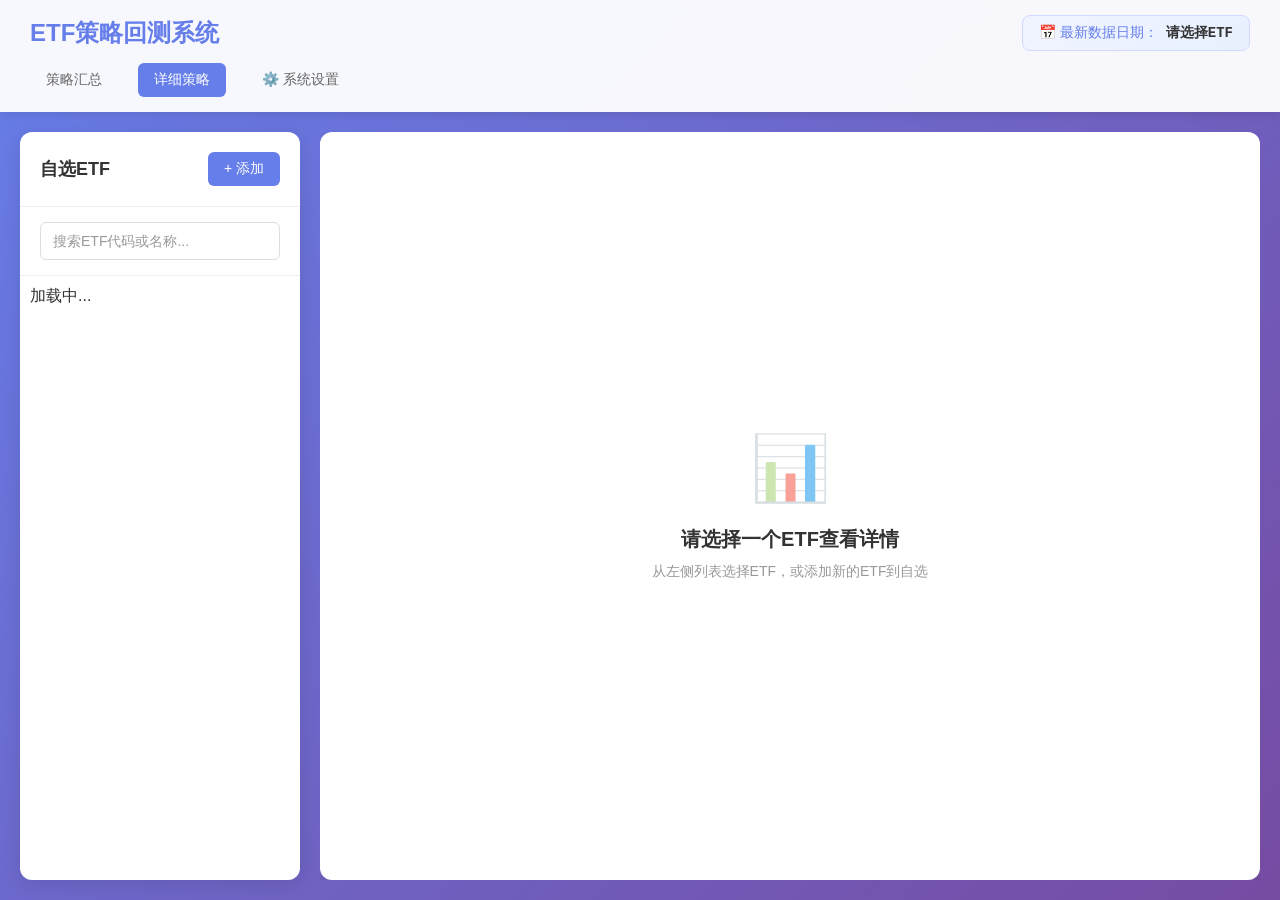
==== templates/macd_watchlist.html @ 5e675372 "first commit" ====
<!DOCTYPE html>
<html lang="zh-CN">
<head>
    <meta charset="UTF-8">
    <meta name="viewport" content="width=device-width, initial-scale=1.0">
    <title>ETF策略回测 - 自选管理</title>
    <link rel="stylesheet" href="/static/css/macd_watchlist.css?v=53">
    <script src="/static/js/echarts.min.js"></script>
</head>
<body>
    <div class="app-container">
        <header class="app-header">
            <div class="header-top">
                <h1 class="app-title">ETF策略回测系统</h1>
                <div class="data-date-info">
                    <span class="date-label">📅 最新数据日期：</span>
                    <span id="latestDataDate" class="date-value">请选择ETF</span>
                </div>
            </div>
            <nav class="nav-links">
                <a href="/">策略汇总</a>
                <span class="current-page">详细策略</span>
                <a href="/settings">⚙️ 系统设置</a>
            </nav>
        </header>

        <div class="main-container">
            <!-- 左侧标签栏 -->
            <aside class="watchlist-sidebar">
                <div class="sidebar-header">
                    <h3>自选ETF</h3>
                    <button id="addEtfBtn" class="add-btn" title="添加ETF到自选">+ 添加</button>
                </div>

                <!-- 搜索框 -->
                <div class="sidebar-search">
                    <input type="text" id="searchInput" class="search-input" placeholder="搜索ETF代码或名称...">
                    <button id="clearSearchBtn" class="clear-search-btn" style="display: none;">×</button>
                </div>

                <div id="watchlistContainer" class="etf-list">
                    <!-- 动态生成 -->
                    <div class="loading">加载中...</div>
                </div>
            </aside>

            <!-- 右侧内容区 -->
            <main class="content-area">
                <!-- 策略选择器 -->
                <section class="strategy-selector" id="strategySelector" style="display: none;">
                    <div class="strategy-selector-left">
                        <label>当前策略：</label>
                        <select id="strategySelect">
                            <option value="macd_aggressive">MACD激进策略</option>
                            <option value="macd_kdj_discrete">MACD+KDJ离散仓位系统2.0</option>
                            <option value="rsi_macd_kdj_triple">RSI+MACD+KDJ三指标共振策略</option>
                            <option value="pure_rsi">纯RSI 0-10仓策略</option>
                            <option value="rsi_triple_lines">RSI三线金叉死叉策略</option>
                        </select>
                        <button id="updateStrategyBtn" class="btn-update">更新策略</button>
                        <span id="strategyStatus" class="strategy-status"></span>
                    </div>
                    <!-- MACD激进策略时显示参数优化按钮 -->
                    <div class="strategy-selector-right" id="macdParamsSection" style="display: none;">
                        <div class="current-params-display">
                            <span class="params-label">当前参数:</span>
                            <span class="params-value" id="currentParamsDisplay">Fast:8 Slow:17 Signal:5</span>
                        </div>
                        <button id="optimizeParamsBtn" class="btn-optimize-new" title="优化MACD参数以最大化近一年收益率">
                            <span class="btn-icon">⚡</span>
                            <span class="btn-text">优化参数</span>
                        </button>
                        <button id="resetParamsBtn" class="btn-reset-params" title="恢复默认MACD参数" style="display: none;">
                            <span class="btn-icon">↺</span>
                            <span class="btn-text">恢复默认</span>
                        </button>
                    </div>
                </section>

                <!-- 参数优化结果面板 -->
                <section class="optimization-result-panel" id="optimizationResultPanel" style="display: none;">
                    <h4>📊 参数优化完成</h4>
                    <div class="opt-params-grid">
                        <div class="opt-param-item">
                            <label>MACD Fast</label>
                            <span id="optMacdFast" class="opt-value">--</span>
                        </div>
                        <div class="opt-param-item">
                            <label>MACD Slow</label>
                            <span id="optMacdSlow" class="opt-value">--</span>
                        </div>
                        <div class="opt-param-item">
                            <label>MACD Signal</label>
                            <span id="optMacdSignal" class="opt-value">--</span>
                        </div>
                    </div>
                    <div class="opt-params-grid" id="optKdjParamsGrid" style="display: none;">
                        <div class="opt-param-item">
                            <label>KDJ N</label>
                            <span id="optKdjN" class="opt-value">--</span>
                        </div>
                        <div class="opt-param-item">
                            <label>KDJ M1</label>
                            <span id="optKdjM1" class="opt-value">--</span>
                        </div>
                        <div class="opt-param-item">
                            <label>KDJ M2</label>
                            <span id="optKdjM2" class="opt-value">--</span>
                        </div>
                    </div>
                    <div class="opt-metrics">
                        <div class="opt-metric">
                            <label>近一年收益率</label>
                            <span id="optReturn" class="opt-highlight">--%</span>
                        </div>
                        <div class="opt-metric">
                            <label>夏普比率</label>
                            <span id="optSharpe">--</span>
                        </div>
                        <div class="opt-metric">
                            <label>最大回撤</label>
                            <span id="optDrawdown">--%</span>
                        </div>
                    </div>
                    <div class="opt-info">
                        <span id="optPeriod" class="opt-period-text">--</span>
                        <span id="optTrades" class="opt-trades-text">--</span>
                    </div>
                    <div class="opt-actions">
                        <button id="closeOptPanelBtn" class="btn-close">关闭</button>
                    </div>
                </section>

                <!-- 实时数据卡片 -->
                <section class="realtime-card" id="realtimeCard" style="display: none;">
                    <div class="card-item">
                        <label class="card-label">近一年收益率</label>
                        <div class="value-group">
                            <span id="profitValue" class="card-value">¥0.00</span>
                            <span id="profitPct" class="card-pct">(0.00%)</span>
                        </div>
                    </div>
                    <div class="card-item">
                        <label class="card-label">当前仓位</label>
                        <span id="positionsUsed" class="card-value positions-large">0/10</span>
                    </div>
                    <div class="card-item">
                        <label class="card-label">下个交易日操作</label>
                        <span id="nextAction" class="card-action">--</span>
                    </div>
                    <!-- 收益计算依据 -->
                    <div class="card-item-full" id="profitInfo" style="grid-column: 1 / -1; padding-top: 12px; border-top: 1px solid #eee; margin-top: 8px;">
                        <label class="card-label" style="font-size: 12px; color: #999;">收益计算</label>
                        <span id="profitBasis" class="card-basis" style="font-size: 12px; color: #666;">使用全部数据，初始资金¥2000</span>
                    </div>
                </section>

                <!-- 空状态提示 -->
                <div id="emptyState" class="empty-state">
                    <div class="empty-icon">📊</div>
                    <h3>请选择一个ETF查看详情</h3>
                    <p>从左侧列表选择ETF，或添加新的ETF到自选</p>
                </div>

                <!-- 回测图表 -->
                <section class="chart-section" id="chartSection" style="display: none;">
                    <div class="section-header">
                        <h3>策略回测图表</h3>
                        <div class="legend">
                            <span class="legend-item"><span class="legend-color price-line-new"></span> 股票价格</span>
                            <span class="legend-item"><span class="legend-color strategy-line-new"></span> 策略收益率</span>
                            <span class="legend-item"><span class="legend-color buy-point"></span> 买入</span>
                            <span class="legend-item"><span class="legend-color sell-point"></span> 卖出</span>
                        </div>
                    </div>
                    <div id="backtestChart" class="chart-container"></div>
                </section>

                <!-- K线图表 -->
                <section class="chart-section" id="klineChartSection" style="display: none;">
                    <div class="section-header">
                        <h3>K线分析图表</h3>
                        <div class="kline-controls">
                            <label for="klinePeriod">周期:</label>
                            <select id="klinePeriod">
                                <option value="daily">日K</option>
                                <option value="weekly">周K</option>
                                <option value="monthly">月K</option>
                            </select>
                        </div>
                    </div>
                    <div id="klineChart" class="kline-chart-container"></div>
                </section>

                <!-- 仓位历史图表 -->
                <section class="chart-section" id="positionHistorySection" style="display: none;">
                    <div class="section-header">
                        <h3>仓位变化历史</h3>
                    </div>
                    <div id="positionHistoryChart" class="chart-container"></div>
                </section>

                <!-- 指标面板 -->
                <section class="details-section" id="detailsSection" style="display: none;">
                    <!-- MACD指标面板 -->
                    <div class="macd-panel" id="macdPanel" style="display: none;">
                        <h4>MACD指标</h4>
                        <div class="macd-item">
                            <span class="macd-label">DIF</span>
                            <span class="macd-value" id="macdDif">0.0000</span>
                        </div>
                        <div class="macd-item">
                            <span class="macd-label">DEA</span>
                            <span class="macd-value" id="macdDea">0.0000</span>
                        </div>
                        <div class="macd-item">
                            <span class="macd-label">HIST</span>
                            <span class="macd-value" id="macdHist">0.0000</span>
                        </div>
                        <div class="macd-item">
                            <span class="macd-label">信号强度</span>
                            <span class="macd-strength" id="signalStrength">0</span>
                        </div>
                        <div class="macd-item">
                            <span class="macd-label">信号类型</span>
                            <span class="macd-type" id="signalType">HOLD</span>
                        </div>
                    </div>

                    <!-- RSI+MACD+KDJ三指标面板 -->
                    <div class="triple-indicator-panel" id="tripleIndicatorPanel" style="display: none;">
                        <h4>三指标共振状态（重构版）</h4>
                        <div class="indicator-row">
                            <div class="indicator-item">
                                <span class="indicator-label">趋势铁律</span>
                                <span class="indicator-value" id="trendType">--</span>
                                <span class="indicator-status" id="trendStatus">--</span>
                            </div>
                        </div>
                        <div class="indicator-row">
                            <div class="indicator-item">
                                <span class="indicator-label">MA20/MA60</span>
                                <span class="indicator-value" id="maValue">--</span>
                            </div>
                        </div>
                        <div class="indicator-row">
                            <div class="indicator-item">
                                <span class="indicator-label">MACD零轴</span>
                                <span class="indicator-value" id="macdZeroStatus">--</span>
                                <span class="indicator-status" id="macdZeroTrend">--</span>
                            </div>
                        </div>
                        <div class="indicator-row">
                            <div class="indicator-item">
                                <span class="indicator-label">RSI(14)</span>
                                <span class="indicator-value" id="rsiValue">--</span>
                                <span class="indicator-status" id="rsiStatus">--</span>
                            </div>
                        </div>
                        <div class="indicator-row">
                            <div class="indicator-item">
                                <span class="indicator-label">KDJ(14,3,3)</span>
                                <span class="indicator-value" id="kdjValue">K:-- D:-- J:--</span>
                                <span class="indicator-status" id="kdjStatus">--</span>
                            </div>
                        </div>
                        <div class="indicator-row" style="margin-top: 12px; padding-top: 12px; border-top: 1px solid #e0e0e0;">
                            <div class="indicator-item-full">
                                <span class="position-label">当前仓位</span>
                                <span class="position-value" id="currentPosition">0/8成</span>
                            </div>
                        </div>
                        <div class="indicator-row">
                            <div class="indicator-item-full">
                                <span class="signal-reason-label">信号说明</span>
                                <span class="signal-reason-value" id="signalReason">--</span>
                            </div>
                        </div>
                    </div>

                    <!-- RSI指标面板（纯RSI策略专用） -->
                    <div class="rsi-indicators-panel" id="rsiIndicatorsPanel" style="display: none;">
                        <h4>RSI(9)指标</h4>
                        <div class="indicators-grid">
                            <div class="indicator-item">
                                <label>RSI数值</label>
                                <span id="rsiPureValue" class="indicator-value">--</span>
                            </div>
                            <div class="indicator-item">
                                <label>RSI区间</label>
                                <span id="rsiPureZone" class="indicator-value indicator-zone">--</span>
                            </div>
                            <div class="indicator-item">
                                <label>RSI方向</label>
                                <span id="rsiPureDirection" class="indicator-value indicator-direction">--</span>
                            </div>
                            <div class="indicator-item">
                                <label>连续向上天数</label>
                                <span id="rsiPureConsecutiveUp" class="indicator-value">--</span>
                            </div>
                            <div class="indicator-item">
                                <label>RSI状态</label>
                                <span id="rsiPureStatus" class="indicator-value indicator-status">--</span>
                            </div>
                            <div class="indicator-item-full">
                                <label>仓位说明</label>
                                <span id="rsiPurePositionReason" class="reason-value">--</span>
                            </div>
                        </div>
                    </div>

                    <!-- 权重配置面板 -->
                    <div class="weights-panel" id="weightsPanel" style="display: none;">
                        <h4>权重配置</h4>
                        <div class="weight-item">
                            <span class="weight-label">MACD</span>
                            <div class="progress-bar">
                                <div class="progress-fill" id="macdWeightBar"></div>
                            </div>
                            <span class="weight-value" id="macdWeightValue">0%</span>
                        </div>
                        <div class="weight-item">
                            <span class="weight-label">KDJ</span>
                            <div class="progress-bar">
                                <div class="progress-fill" id="kdjWeightBar"></div>
                            </div>
                            <span class="weight-value" id="kdjWeightValue">0%</span>
                        </div>
                        <div class="weight-item">
                            <span class="weight-label">BOLL</span>
                            <div class="progress-bar">
                                <div class="progress-fill" id="bollWeightBar"></div>
                            </div>
                            <span class="weight-value" id="bollWeightValue">0%</span>
                        </div>
                    </div>

                    <!-- 回测指标 -->
                    <div class="metrics-panel">
                        <h4>回测指标</h4>
                        <div class="metric-grid">
                            <div class="metric-item">
                                <label>总收益率</label>
                                <span id="totalReturn" class="metric-value">--</span>
                            </div>
                            <div class="metric-item">
                                <label>基准收益率</label>
                                <span id="benchmarkReturn" class="metric-value">--</span>
                            </div>
                            <div class="metric-item">
                                <label>交易次数</label>
                                <span id="tradeCount" class="metric-value">--</span>
                            </div>
                            <div class="metric-item">
                                <label>胜率</label>
                                <span id="winRate" class="metric-value">--</span>
                            </div>
                            <div class="metric-item">
                                <label>最大回撤</label>
                                <span id="maxDrawdown" class="metric-value">--</span>
                            </div>
                            <div class="metric-item">
                                <label>夏普比率</label>
                                <span id="sharpeRatio" class="metric-value">--</span>
                            </div>
                        </div>
                    </div>

                    <!-- 交易记录 -->
                    <div class="trades-panel">
                        <h4>最近交易</h4>
                        <div class="trades-list" id="tradesList">
                            <p class="no-trades">暂无交易记录</p>
                        </div>
                    </div>
                </section>

                <!-- 高级设置 - 固定在底部 -->
                <section class="advanced-settings bottom-settings" id="advancedSettings" style="display: none;">
                    <h4 class="settings-title">⚙️ 策略设置</h4>
                    <div class="settings-info" style="margin-bottom: 16px; padding: 12px; background: #f0f4ff; border-radius: 8px; border-left: 3px solid #667eea;">
                        <p style="margin: 0; font-size: 13px; color: #666;">
                            💡 <strong>提示</strong>：设置建仓日期后，该日期之前的数据仅用于策略学习，收益计算从建仓日期开始。
                            如不设置建仓日期，则使用全部数据计算收益。
                        </p>
                    </div>
                    <div class="settings-grid">
                        <div class="setting-item">
                            <label>初始资金</label>
                            <div class="setting-item-row">
                                <input type="number" id="initialCapital" class="setting-input" min="1000" max="1000000" step="1000" value="2000">
                            </div>
                            <span class="setting-hint">策略起始资金（单位：元）</span>
                        </div>
                        <div class="setting-item">
                            <label>总仓位数</label>
                            <div class="setting-item-row">
                                <input type="number" id="totalPositions" class="setting-input" min="1" max="50" value="10">
                            </div>
                            <span class="setting-hint">每次买入按总资金/N分配</span>
                        </div>
                        <div class="setting-item">
                            <label>建仓日期 <span style="font-weight: 400; color: #999;">(可选)</span></label>
                            <div class="setting-item-row">
                                <input type="date" id="buildPositionDate" class="setting-input" placeholder="不设置则使用全部数据">
                            </div>
                            <span class="setting-hint">此前数据用于学习，此后开始正式交易计算收益</span>
                        </div>
                        <div class="setting-action">
                            <button id="saveSettingsBtn" class="btn-save">💾 保存设置</button>
                            <span id="settingsStatus" class="settings-status"></span>
                        </div>
                    </div>
                </section>
            </main>
        </div>
    </div>

    <!-- 添加ETF弹窗 -->
    <div id="addEtfModal" class="modal">
        <div class="modal-content">
            <div class="modal-header">
                <h3>添加ETF到自选</h3>
                <button id="closeModalBtn" class="close-btn">&times;</button>
            </div>
            <div class="modal-body">
                <div class="form-group">
                    <label>ETF代码：</label>
                    <input type="text" id="etfCodeInput" class="search-input" placeholder="输入ETF代码，如510330.SH">
                </div>
                <div class="form-group">
                    <label>选择策略：</label>
                    <select id="addStrategySelect">
                        <option value="macd_aggressive">MACD激进策略</option>
                        <option value="macd_kdj_discrete">MACD+KDJ离散仓位系统2.0</option>
                        <option value="rsi_macd_kdj_triple">RSI+MACD+KDJ三指标共振策略</option>
                    </select>
                </div>
                <div class="modal-note" id="addModalNote">
                    <p>💡 提示：MACD激进策略无需额外文件，可直接使用</p>
                </div>
                <div class="strategy-note" style="margin-top: 10px; padding: 10px; background: #f0fdf4; border-left: 3px solid #10b981; display: none;" id="strategyNote_macd_kdj_discrete">
                    <strong>策略说明：</strong>
                    <ul style="margin: 5px 0 0 20px;">
                        <li>MACD判断趋势方向（BULL做多，BEAR空仓）</li>
                        <li>KDJ确定0-10成离散仓位</li>
                        <li>T日计算信号，T+1日执行</li>
                        <li>仓位严格离散化：0/1/3/4/5/6/7/8/10成</li>
                    </ul>
                </div>
                <button id="confirmAddBtn" class="btn btn-primary">确认添加</button>
                <button id="cancelAddBtn" class="btn btn-secondary">取消</button>
            </div>
        </div>
    </div>

    <script src="/static/js/macd_watchlist.js?v=59"></script>
</body>
</html>
---- static/css/macd_watchlist.css ----
/**
 * MACD激进策略自选管理页面样式
 */

/* 基础重置 */
* {
    margin: 0;
    padding: 0;
    box-sizing: border-box;
}

body {
    font-family: -apple-system, BlinkMacSystemFont, 'Segoe UI', 'Helvetica Neue', Arial, sans-serif;
    background: linear-gradient(135deg, #667eea 0%, #764ba2 100%);
    min-height: 100vh;
    color: #333;
}

/* 应用容器 */
.app-container {
    min-height: 100vh;
    display: flex;
    flex-direction: column;
}

/* 头部 */
.app-header {
    background: rgba(255, 255, 255, 0.95);
    padding: 15px 30px;
    display: flex;
    flex-direction: column;
    gap: 12px;
    box-shadow: 0 2px 10px rgba(0, 0, 0, 0.1);
    backdrop-filter: blur(10px);
}

.header-top {
    display: flex;
    justify-content: space-between;
    align-items: center;
    width: 100%;
}

.data-date-info {
    display: flex;
    align-items: center;
    gap: 8px;
    padding: 8px 16px;
    background: linear-gradient(135deg, #f0f4ff 0%, #e8f0ff 100%);
    border-radius: 8px;
    font-size: 14px;
    border: 1px solid #d0d9ff;
}

.date-label {
    color: #667eea;
    font-weight: 500;
}

.date-value {
    color: #333;
    font-weight: 600;
    font-family: 'Courier New', monospace;
}

.app-title {
    font-size: 24px;
    font-weight: 600;
    color: #667eea;
}

.nav-links {
    display: flex;
    gap: 20px;
    width: 100%;
}

.nav-links a,
.nav-links span {
    padding: 8px 16px;
    border-radius: 6px;
    text-decoration: none;
    color: #666;
    transition: all 0.3s;
    font-size: 14px;
}

.nav-links a:hover {
    background: rgba(102, 126, 234, 0.1);
    color: #667eea;
}

.nav-links .current-page {
    background: #667eea;
    color: white;
}

/* 主容器 - 左右分栏 */
.main-container {
    display: flex;
    flex: 1;
    gap: 20px;
    padding: 20px;
    max-width: 1600px;
    margin: 0 auto;
    width: 100%;
}

/* 左侧标签栏 */
.watchlist-sidebar {
    width: 280px;
    background: white;
    border-radius: 12px;
    box-shadow: 0 4px 20px rgba(0, 0, 0, 0.1);
    display: flex;
    flex-direction: column;
    overflow: hidden;
}

.sidebar-header {
    padding: 20px;
    border-bottom: 1px solid #eee;
    display: flex;
    justify-content: space-between;
    align-items: center;
}

.sidebar-header h3 {
    font-size: 18px;
    font-weight: 600;
    color: #333;
}

.add-btn {
    background: #667eea;
    color: white;
    border: none;
    padding: 8px 16px;
    border-radius: 6px;
    cursor: pointer;
    font-size: 14px;
    transition: all 0.3s;
}

.add-btn:hover {
    background: #5568d3;
    transform: translateY(-1px);
}

/* 侧边栏搜索框 */
.sidebar-search {
    padding: 15px 20px;
    border-bottom: 1px solid #eee;
    position: relative;
}

.sidebar-search .search-input {
    width: 100%;
    padding: 10px 35px 10px 12px;
    border: 1px solid #ddd;
    border-radius: 6px;
    font-size: 14px;
    transition: all 0.3s;
    outline: none;
}

.sidebar-search .search-input:focus {
    border-color: #667eea;
    box-shadow: 0 0 0 3px rgba(102, 126, 234, 0.1);
}

.sidebar-search .search-input::placeholder {
    color: #999;
}

.clear-search-btn {
    position: absolute;
    right: 30px;
    top: 50%;
    transform: translateY(-50%);
    background: #999;
    color: white;
    border: none;
    border-radius: 50%;
    width: 20px;
    height: 20px;
    font-size: 16px;
    line-height: 1;
    cursor: pointer;
    display: flex;
    align-items: center;
    justify-content: center;
    transition: all 0.2s;
}

.clear-search-btn:hover {
    background: #666;
}

.etf-list {
    flex: 1;
    overflow-y: auto;
    padding: 10px;
}

.etf-item {
    padding: 12px 16px;
    margin-bottom: 8px;
    border-radius: 8px;
    cursor: pointer;
    transition: all 0.3s;
    display: flex;
    justify-content: space-between;
    align-items: center;
    border: 2px solid transparent;
}

.etf-item:hover {
    background: #f8f9ff;
    border-color: #667eea;
}

.etf-item.active {
    background: linear-gradient(135deg, #667eea 0%, #764ba2 100%);
    color: white;
}

.etf-info {
    display: flex;
    flex-direction: column;
    gap: 4px;
}

.etf-code {
    font-weight: 600;
    font-size: 14px;
}

.etf-name {
    font-size: 12px;
    opacity: 0.8;
}

.delete-btn {
    width: 24px;
    height: 24px;
    border-radius: 50%;
    border: none;
    background: rgba(255, 255, 255, 0.2);
    color: inherit;
    cursor: pointer;
    font-size: 18px;
    line-height: 1;
    opacity: 0;
    transition: all 0.3s;
}

.etf-item:hover .delete-btn {
    opacity: 1;
}

.delete-btn:hover {
    background: #ff6b6b;
    color: white;
}

.empty-list {
    text-align: center;
    padding: 40px 20px;
    color: #999;
    font-size: 14px;
    line-height: 1.6;
}

/* 右侧内容区 */
.content-area {
    flex: 1;
    display: flex;
    flex-direction: column;
    gap: 20px;
    overflow: hidden;
}

/* 策略选择器 */
.strategy-selector {
    display: flex;
    align-items: center;
    justify-content: space-between;
    gap: 20px;
    background: white;
    border-radius: 12px;
    padding: 20px 24px;
    box-shadow: 0 4px 20px rgba(0, 0, 0, 0.1);
    margin-bottom: 20px;
    flex-wrap: wrap;
}

.strategy-selector-left {
    display: flex;
    align-items: center;
    gap: 15px;
    flex: 0 0 auto;
}

.strategy-selector-right {
    display: flex;
    align-items: center;
    gap: 12px;
    flex: 0 0 auto;
}

/* 当前参数显示 */
.current-params-display {
    display: flex;
    align-items: center;
    gap: 8px;
    padding: 8px 16px;
    background: linear-gradient(135deg, #f8f9ff 0%, #e8f0ff 100%);
    border-radius: 8px;
    border: 1px solid #d0d9ff;
    white-space: nowrap;
}

.params-label {
    font-size: 12px;
    color: #667eea;
    font-weight: 600;
}

.params-value {
    font-size: 14px;
    color: #333;
    font-weight: 700;
    font-family: 'Courier New', monospace;
}

.params-value.optimized {
    color: #f59e0b;
}

.strategy-selector label {
    font-size: 14px;
    font-weight: 600;
    color: #333;
}

.strategy-selector select {
    flex: 1;
    max-width: 300px;
    padding: 8px 12px;
    border: 2px solid #eee;
    border-radius: 6px;
    font-size: 14px;
    cursor: pointer;
    transition: border-color 0.3s;
}

.strategy-selector select:hover {
    border-color: #667eea;
}

.btn-update {
    padding: 8px 16px;
    background: #667eea;
    color: white;
    border: none;
    border-radius: 6px;
    cursor: pointer;
    font-size: 14px;
    font-weight: 500;
    transition: all 0.3s;
}

.btn-update:hover {
    background: #5568d3;
    transform: translateY(-1px);
}

.strategy-status {
    font-size: 14px;
    font-weight: 500;
}

.strategy-status.loading {
    color: #667eea;
}

.strategy-status.success {
    color: #2ecc71;
}

.strategy-status.error {
    color: #2ecc71;
}

.strategy-status.warning {
    color: #f39c12;
}

/* 高级设置 - 底部固定 */
.advanced-settings {
    background: linear-gradient(135deg, #f8f9ff 0%, #ffffff 100%);
    border: 1px solid #e8eeff;
    border-radius: 12px;
    box-shadow: 0 -2px 10px rgba(102, 126, 234, 0.1);
    margin-top: 20px;
    padding: 24px;
}

.advanced-settings.bottom-settings {
    margin-top: auto;
}

.settings-title {
    font-size: 15px;
    font-weight: 600;
    color: #667eea;
    margin: 0 0 20px 0;
    padding-bottom: 12px;
    border-bottom: 2px solid #e8eeff;
    display: flex;
    align-items: center;
    gap: 8px;
}

.settings-grid {
    display: grid;
    grid-template-columns: repeat(3, 1fr);
    gap: 20px;
    align-items: start;
}

.setting-item {
    display: flex;
    flex-direction: column;
    gap: 8px;
}

.setting-item-row {
    display: flex;
    align-items: center;
    gap: 12px;
}

.setting-item label {
    font-size: 13px;
    font-weight: 600;
    color: #555;
    white-space: nowrap;
}

.setting-input {
    flex: 1;
    min-width: 140px;
    padding: 10px 14px;
    border: 2px solid #e8eeff;
    border-radius: 8px;
    font-size: 14px;
    background: white;
    transition: all 0.3s;
}

.setting-input:focus {
    outline: none;
    border-color: #667eea;
    box-shadow: 0 0 0 3px rgba(102, 126, 234, 0.1);
}

.setting-input:hover {
    border-color: #d0d9ff;
}

.setting-hint {
    font-size: 12px;
    color: #999;
    line-height: 1.4;
}

.setting-action {
    grid-column: 1 / -1;
    display: flex;
    align-items: center;
    gap: 16px;
    padding-top: 12px;
    border-top: 1px solid #e8eeff;
    margin-top: 8px;
}

.btn-save {
    padding: 10px 24px;
    background: linear-gradient(135deg, #667eea 0%, #764ba2 100%);
    color: white;
    border: none;
    border-radius: 8px;
    cursor: pointer;
    font-size: 14px;
    font-weight: 600;
    transition: all 0.3s;
    box-shadow: 0 2px 8px rgba(102, 126, 234, 0.3);
}

.btn-save:hover {
    transform: translateY(-2px);
    box-shadow: 0 4px 12px rgba(102, 126, 234, 0.4);
}

.btn-save:active {
    transform: translateY(0);
}

.settings-status {
    font-size: 13px;
    font-weight: 500;
    padding: 6px 12px;
    border-radius: 6px;
    background: white;
}

.settings-status.loading {
    color: #667eea;
    background: #f0f4ff;
}

.settings-status.success {
    color: #2ecc71;
    background: #e8f8f0;
}

.settings-status.error {
    color: #2ecc71;
    background: #fde8e8;
}

.settings-info {
    margin-bottom: 16px;
    padding: 12px 16px;
    background: linear-gradient(135deg, #f0f4ff 0%, #e8f0ff 100%);
    border-radius: 8px;
    border-left: 3px solid #667eea;
}

.settings-info p {
    margin: 0;
    font-size: 13px;
    color: #666;
    line-height: 1.6;
}

.settings-info strong {
    color: #667eea;
}

/* 响应式 */
@media (max-width: 1400px) {
    .settings-grid {
        grid-template-columns: repeat(2, 1fr);
    }
}

@media (max-width: 1000px) {
    .settings-grid {
        grid-template-columns: 1fr;
    }

    .setting-action {
        grid-column: 1;
    }
}

/* 实时数据卡片 */
.realtime-card {
    display: grid;
    grid-template-columns: repeat(4, 1fr);
    gap: 20px;
    background: white;
    border-radius: 12px;
    padding: 24px;
    box-shadow: 0 4px 20px rgba(0, 0, 0, 0.1);
}

.card-item {
    display: flex;
    flex-direction: column;
    gap: 8px;
}

.card-label {
    font-size: 13px;
    color: #999;
    font-weight: 500;
}

.card-value {
    font-size: 28px;
    font-weight: 700;
    color: #333;
}

.card-value.positive {
    color: #2ecc71;
}

.card-value.negative {
    color: #2ecc71;
}

.value-group {
    display: flex;
    align-items: baseline;
    gap: 10px;
}

.card-pct {
    font-size: 16px;
    font-weight: 600;
    color: #999;
}

.card-pct.positive {
    color: #2ecc71;
}

.card-pct.negative {
    color: #2ecc71;
}

.card-action {
    font-size: 16px;
    font-weight: 600;
    color: #667eea;
}

.card-item-full {
    grid-column: 1 / -1;
    display: flex;
    flex-direction: column;
    gap: 4px;
    padding-top: 12px;
    border-top: 1px solid #eee;
    margin-top: 8px;
}

.card-basis {
    font-size: 12px;
    font-weight: 500;
}

/* 持仓金额编辑 */
.position-edit-group {
    display: flex;
    align-items: center;
    gap: 8px;
}

.position-input {
    flex: 1;
    max-width: 150px;
    padding: 8px 12px;
    border: 2px solid #667eea;
    border-radius: 6px;
    font-size: 24px;
    font-weight: 700;
    color: #333;
    text-align: right;
}

.position-input:focus {
    outline: none;
    border-color: #667eea;
    box-shadow: 0 0 0 3px rgba(102, 126, 234, 0.1);
}

.edit-btn-small,
.save-btn-small,
.cancel-btn-small {
    padding: 6px 10px;
    border: none;
    border-radius: 6px;
    cursor: pointer;
    font-size: 16px;
    transition: all 0.3s;
    background: transparent;
}

.edit-btn-small:hover {
    background: #f0f4ff;
}

.save-btn-small {
    background: #2ecc71;
    color: white;
}

.save-btn-small:hover {
    background: #27ae60;
}

.cancel-btn-small {
    color: #2ecc71;
}

.cancel-btn-small:hover {
    background: #fde8e8;
}

/* 仓位显示 */
.positions {
    font-size: 20px;
    font-weight: 700;
}

.positions-large {
    font-size: 32px;  /* 放大显示 */
    font-weight: 700;
}

.positions.high {
    color: #2ecc71;
}

.positions.medium {
    color: #f39c12;
}

.positions.low {
    color: #f1c40f;
}

.positions.empty {
    color: #95a5a6;
}

.etf-strategy {
    font-size: 11px;
    padding: 2px 6px;
    border-radius: 3px;
    background: #667eea;
    color: white;
}

.form-group {
    margin-bottom: 15px;
}

.form-group label {
    display: block;
    margin-bottom: 5px;
    font-size: 14px;
    font-weight: 500;
    color: #333;
}

.form-group input,
.form-group select {
    width: 100%;
    padding: 10px;
    border: 2px solid #eee;
    border-radius: 6px;
    font-size: 14px;
}

.btn-primary {
    background: #667eea;
    color: white;
    border: none;
    padding: 10px 20px;
    border-radius: 6px;
    cursor: pointer;
    font-size: 14px;
    margin-right: 10px;
}

.btn-primary:hover {
    background: #5568d3;
}

/* 空状态 */
.empty-state {
    flex: 1;
    display: flex;
    flex-direction: column;
    justify-content: center;
    align-items: center;
    background: white;
    border-radius: 12px;
    box-shadow: 0 4px 20px rgba(0, 0, 0, 0.1);
}

.empty-icon {
    font-size: 64px;
    margin-bottom: 20px;
    opacity: 0.5;
}

.empty-state h3 {
    font-size: 20px;
    margin-bottom: 10px;
    color: #333;
}

.empty-state p {
    color: #999;
    font-size: 14px;
}

/* 图表区域 */
.chart-section {
    background: white;
    border-radius: 12px;
    padding: 24px;
    box-shadow: 0 4px 20px rgba(0, 0, 0, 0.1);
    min-height: 500px;
}

.section-header {
    display: flex;
    justify-content: space-between;
    align-items: center;
    margin-bottom: 20px;
}

.section-header h3 {
    font-size: 18px;
    font-weight: 600;
    color: #333;
}

.legend {
    display: flex;
    gap: 15px;
    font-size: 12px;
}

.legend-item {
    display: flex;
    align-items: center;
    gap: 6px;
}

.legend-color {
    width: 12px;
    height: 12px;
    border-radius: 2px;
}

.price-line-new {
    background: #2196F3;
}

.strategy-line-new {
    background: #999;
    opacity: 0.6;
}

.buy-point {
    background: #F44336;
    clip-path: polygon(50% 0%, 0% 100%, 100% 100%);
}

.sell-point {
    background: #4CAF50;
    clip-path: polygon(50% 100%, 0% 0%, 100% 0%);
}

.chart-container {
    width: 100%;
    height: 450px;
}

/* K线图表容器 */
.kline-chart-container {
    width: 100%;
    height: 600px;
    margin-top: 10px;
}

.kline-controls {
    display: flex;
    align-items: center;
    gap: 15px;
}

.kline-controls label {
    font-size: 14px;
    font-weight: 500;
    color: #495057;
}

.kline-controls select {
    padding: 6px 12px;
    border: 1px solid #ddd;
    border-radius: 4px;
    font-size: 14px;
    cursor: pointer;
}

/* 详情区域 */
.details-section {
    display: grid;
    grid-template-columns: 1fr 1fr 1fr;
    gap: 20px;
}

.details-section h4 {
    font-size: 16px;
    font-weight: 600;
    color: #333;
    margin-bottom: 16px;
}

/* 权重配置 */
.weights-panel {
    background: white;
    border-radius: 12px;
    padding: 20px;
    box-shadow: 0 4px 20px rgba(0, 0, 0, 0.1);
}

.weight-item {
    display: flex;
    align-items: center;
    gap: 12px;
    margin-bottom: 16px;
}

.weight-label {
    width: 60px;
    font-size: 14px;
    font-weight: 500;
    color: #666;
}

.progress-bar {
    flex: 1;
    height: 8px;
    background: #f0f0f0;
    border-radius: 4px;
    overflow: hidden;
}

.progress-fill {
    height: 100%;
    background: linear-gradient(90deg, #667eea 0%, #764ba2 100%);
    border-radius: 4px;
    transition: width 0.5s ease;
}

.weight-value {
    width: 50px;
    text-align: right;
    font-size: 14px;
    font-weight: 600;
    color: #333;
}

/* MACD指标面板 */
.macd-panel {
    background: white;
    border-radius: 12px;
    padding: 20px;
    box-shadow: 0 4px 20px rgba(0, 0, 0, 0.1);
}

.macd-item {
    display: flex;
    align-items: center;
    justify-content: space-between;
    padding: 10px 0;
    border-bottom: 1px solid #f0f0f0;
}

.macd-item:last-child {
    border-bottom: none;
}

.macd-label {
    font-size: 14px;
    font-weight: 500;
    color: #666;
}

.macd-value {
    font-size: 16px;
    font-weight: 600;
    color: #333;
}

.macd-value.positive {
    color: #2ecc71;
}

.macd-value.negative {
    color: #2ecc71;
}

.macd-strength {
    font-size: 18px;
    font-weight: 700;
}

.macd-strength.positive {
    color: #2ecc71;
}

.macd-strength.negative {
    color: #2ecc71;
}

.macd-type {
    padding: 4px 12px;
    border-radius: 4px;
    font-size: 13px;
    font-weight: 600;
}

.macd-type.buy {
    background: rgba(46, 204, 113, 0.1);
    color: #2ecc71;
}

.macd-type.sell {
    background: rgba(231, 76, 60, 0.1);
    color: #2ecc71;
}

.macd-type.hold {
    background: rgba(149, 165, 166, 0.1);
    color: #95a5a6;
}

/* 回测指标 */
.metrics-panel {
    background: white;
    border-radius: 12px;
    padding: 20px;
    box-shadow: 0 4px 20px rgba(0, 0, 0, 0.1);
}

.metric-grid {
    display: grid;
    grid-template-columns: 1fr 1fr 1fr;
    gap: 16px;
}

.metric-item {
    display: flex;
    flex-direction: column;
    gap: 6px;
}

.metric-item label {
    font-size: 12px;
    color: #999;
    font-weight: 500;
}

.metric-value {
    font-size: 18px;
    font-weight: 700;
    color: #333;
}

.metric-value.positive {
    color: #2ecc71;
}

.metric-value.negative {
    color: #2ecc71;
}

/* 交易记录 */
.trades-panel {
    background: white;
    border-radius: 12px;
    padding: 20px;
    box-shadow: 0 4px 20px rgba(0, 0, 0, 0.1);
}

.trades-list {
    max-height: 200px;
    overflow-y: auto;
}

.trade-item {
    display: grid;
    grid-template-columns: 1fr 1fr 1fr 1fr;
    gap: 10px;
    padding: 10px;
    border-radius: 6px;
    margin-bottom: 8px;
    font-size: 13px;
}

.trade-item.buy {
    background: rgba(46, 204, 113, 0.1);
    border-left: 3px solid #2ecc71;
}

.trade-item.sell {
    background: rgba(231, 76, 60, 0.1);
    border-left: 3px solid #2ecc71;
}

.trade-date {
    color: #666;
}

.trade-type {
    font-weight: 600;
}

.trade-item.buy .trade-type {
    color: #2ecc71;
}

.trade-item.sell .trade-type {
    color: #2ecc71;
}

.trade-price {
    color: #333;
}

.trade-positions {
    color: #999;
}

.no-trades {
    text-align: center;
    padding: 20px;
    color: #999;
    font-size: 14px;
}

/* 弹窗 */
.modal {
    display: none;
    position: fixed;
    top: 0;
    left: 0;
    width: 100%;
    height: 100%;
    background: rgba(0, 0, 0, 0.5);
    z-index: 1000;
    justify-content: center;
    align-items: center;
    backdrop-filter: blur(5px);
}

.modal.active {
    display: flex;
}

.modal-content {
    background: white;
    border-radius: 12px;
    width: 90%;
    max-width: 500px;
    max-height: 80vh;
    overflow: hidden;
    display: flex;
    flex-direction: column;
    box-shadow: 0 10px 40px rgba(0, 0, 0, 0.2);
}

.modal-header {
    padding: 20px;
    border-bottom: 1px solid #eee;
    display: flex;
    justify-content: space-between;
    align-items: center;
}

.modal-header h3 {
    font-size: 18px;
    font-weight: 600;
    color: #333;
}

.close-btn {
    width: 32px;
    height: 32px;
    border-radius: 50%;
    border: none;
    background: #f0f0f0;
    color: #999;
    cursor: pointer;
    font-size: 20px;
    line-height: 1;
    transition: all 0.3s;
}

.close-btn:hover {
    background: #ff6b6b;
    color: white;
}

.modal-body {
    padding: 20px;
    flex: 1;
    overflow-y: auto;
}

.search-input {
    width: 100%;
    padding: 12px 16px;
    border: 2px solid #eee;
    border-radius: 8px;
    font-size: 14px;
    transition: border-color 0.3s;
}

.search-input:focus {
    outline: none;
    border-color: #667eea;
}

.search-results {
    margin-top: 16px;
    max-height: 300px;
    overflow-y: auto;
}

.search-result-item {
    padding: 12px;
    border-radius: 8px;
    margin-bottom: 8px;
    cursor: pointer;
    display: flex;
    justify-content: space-between;
    align-items: center;
    transition: all 0.3s;
}

.search-result-item:hover {
    background: #f8f9ff;
}

.result-code {
    font-weight: 600;
    color: #333;
    font-size: 14px;
}

.result-name {
    color: #999;
    font-size: 13px;
}

.add-btn-small {
    background: #667eea;
    color: white;
    border: none;
    padding: 6px 12px;
    border-radius: 4px;
    cursor: pointer;
    font-size: 12px;
    transition: all 0.3s;
}

.add-btn-small:hover {
    background: #5568d3;
}

.no-results {
    text-align: center;
    padding: 20px;
    color: #999;
    font-size: 14px;
}

.modal-note {
    margin-top: 16px;
    padding: 12px;
    background: #fff3cd;
    border-radius: 6px;
    border-left: 3px solid #ffc107;
}

.modal-note p {
    font-size: 13px;
    color: #856404;
    margin: 0;
}

.modal-footer {
    padding: 16px 20px;
    border-top: 1px solid #eee;
    display: flex;
    justify-content: flex-end;
    gap: 12px;
}

.btn {
    padding: 10px 20px;
    border-radius: 6px;
    border: none;
    cursor: pointer;
    font-size: 14px;
    font-weight: 500;
    transition: all 0.3s;
}

.btn-secondary {
    background: #f0f0f0;
    color: #666;
}

.btn-secondary:hover {
    background: #e0e0e0;
}

/* 响应式设计 */
@media (max-width: 1200px) {
    .details-section {
        grid-template-columns: 1fr;
    }

    .realtime-card {
        grid-template-columns: 1fr;
    }
}

@media (max-width: 768px) {
    .main-container {
        flex-direction: column;
    }

    .watchlist-sidebar {
        width: 100%;
        max-height: 300px;
    }

    .app-header {
        flex-direction: column;
        gap: 15px;
        padding: 15px;
    }

    .nav-links {
        flex-wrap: wrap;
        justify-content: center;
    }

    .section-header {
        flex-direction: column;
        align-items: flex-start;
        gap: 10px;
    }

    .legend {
        flex-wrap: wrap;
    }
}

/* 滚动条样式 */
.etf-list::-webkit-scrollbar,
.trades-list::-webkit-scrollbar,
.search-results::-webkit-scrollbar {
    width: 6px;
}

.etf-list::-webkit-scrollbar-track,
.trades-list::-webkit-scrollbar-track,
.search-results::-webkit-scrollbar-track {
    background: #f0f0f0;
    border-radius: 3px;
}

.etf-list::-webkit-scrollbar-thumb,
.trades-list::-webkit-scrollbar-thumb,
.search-results::-webkit-scrollbar-thumb {
    background: #ccc;
    border-radius: 3px;
}

.etf-list::-webkit-scrollbar-thumb:hover,
.trades-list::-webkit-scrollbar-thumb:hover,
.search-results::-webkit-scrollbar-thumb:hover {
    background: #999;
}

/* ==================== MACD 参数优化样式 ==================== */

/* 新版优化按钮 */
.btn-optimize-new {
    background: linear-gradient(135deg, #f59e0b 0%, #ef4444 100%);
    color: white;
    border: none;
    padding: 10px 20px;
    border-radius: 8px;
    cursor: pointer;
    font-weight: 600;
    transition: all 0.3s;
    font-size: 14px;
    display: flex;
    align-items: center;
    gap: 6px;
    box-shadow: 0 2px 8px rgba(245, 158, 11, 0.3);
}

.btn-optimize-new:hover:not(:disabled) {
    transform: translateY(-2px);
    box-shadow: 0 6px 16px rgba(245, 158, 11, 0.5);
}

.btn-optimize-new:active:not(:disabled) {
    transform: translateY(0);
}

.btn-optimize-new:disabled {
    opacity: 0.6;
    cursor: not-allowed;
}

.btn-optimize-new .btn-icon {
    font-size: 16px;
}

.btn-optimize-new .btn-text {
    font-size: 13px;
}

/* 恢复默认参数按钮 */
.btn-reset-params {
    background: linear-gradient(135deg, #6b7280 0%, #4b5563 100%);
    color: white;
    border: none;
    padding: 10px 20px;
    border-radius: 8px;
    cursor: pointer;
    font-weight: 600;
    transition: all 0.3s;
    font-size: 14px;
    display: flex;
    align-items: center;
    gap: 6px;
    box-shadow: 0 2px 8px rgba(107, 114, 128, 0.3);
}

.btn-reset-params:hover {
    background: linear-gradient(135deg, #5b6370 0%, #3b4453 100%);
    transform: translateY(-2px);
    box-shadow: 0 6px 16px rgba(107, 114, 128, 0.5);
}

.btn-reset-params .btn-icon {
    font-size: 18px;
}

.btn-reset-params .btn-text {
    font-size: 13px;
}

/* 优化结果面板 */
.optimization-result-panel {
    background: linear-gradient(135deg, #fef3c7 0%, #fde68a 100%);
    border-radius: 12px;
    padding: 20px;
    margin: 20px 0;
    box-shadow: 0 4px 16px rgba(0,0,0,0.1);
    border: 2px solid #f59e0b;
}

.optimization-result-panel h4 {
    margin: 0 0 15px 0;
    color: #92400e;
    font-size: 16px;
}

.opt-params-grid {
    display: grid;
    grid-template-columns: repeat(3, 1fr);
    gap: 15px;
    margin-bottom: 20px;
}

.opt-param-item {
    background: white;
    padding: 15px;
    border-radius: 8px;
    text-align: center;
    box-shadow: 0 2px 4px rgba(0,0,0,0.05);
}

.opt-param-item label {
    display: block;
    font-size: 12px;
    color: #6b7280;
    margin-bottom: 8px;
    font-weight: 500;
}

.opt-value {
    font-size: 24px;
    font-weight: bold;
    color: #dc2626;
}

.opt-metrics {
    display: grid;
    grid-template-columns: repeat(3, 1fr);
    gap: 10px;
    margin-bottom: 15px;
    padding: 15px;
    background: rgba(255,255,255,0.5);
    border-radius: 8px;
}

.opt-metric {
    text-align: center;
}

.opt-metric label {
    display: block;
    font-size: 11px;
    color: #6b7280;
    margin-bottom: 5px;
    font-weight: 500;
}

.opt-highlight {
    font-size: 22px;
    font-weight: bold;
    color: #059669;
}

.opt-highlight.positive {
    color: #059669;
}

.opt-highlight.negative {
    color: #dc2626;
}

.opt-info {
    display: flex;
    justify-content: space-between;
    margin-bottom: 15px;
    padding: 10px 12px;
    background: rgba(255,255,255,0.4);
    border-radius: 6px;
    font-size: 12px;
}

.opt-period-text,
.opt-trades-text {
    color: #78716c;
}

.opt-actions {
    display: flex;
    gap: 10px;
    justify-content: center;
}

.btn-apply {
    background: #059669;
    color: white;
    border: none;
    padding: 10px 24px;
    border-radius: 6px;
    cursor: pointer;
    font-weight: 500;
    transition: all 0.3s;
    font-size: 14px;
}

.btn-apply:hover {
    background: #047857;
    transform: translateY(-2px);
    box-shadow: 0 4px 8px rgba(5, 150, 105, 0.3);
}

.btn-close {
    background: #6b7280;
    color: white;
    border: none;
    padding: 10px 24px;
    border-radius: 6px;
    cursor: pointer;
    font-size: 14px;
    transition: all 0.3s;
}

.btn-close:hover {
    background: #4b5563;
}

/* 响应式调整 */
@media (max-width: 768px) {
    .opt-params-grid {
        grid-template-columns: 1fr;
    }

    .opt-metrics {
        grid-template-columns: 1fr;
    }

    .opt-info {
        flex-direction: column;
        gap: 5px;
    }

    .opt-actions {
        flex-direction: column;
    }

    .btn-apply,
    .btn-close {
        width: 100%;
    }
}

/* 三指标共振面板样式 */
.triple-indicator-panel {
    background: white;
    border-radius: 8px;
    padding: 16px;
    margin-bottom: 16px;
    box-shadow: 0 1px 3px rgba(0, 0, 0, 0.1);
}

.triple-indicator-panel h4 {
    margin: 0 0 12px 0;
    font-size: 16px;
    font-weight: 600;
    color: #667eea;
    border-bottom: 2px solid #667eea;
    padding-bottom: 8px;
}

.indicator-row {
    display: flex;
    align-items: center;
    padding: 8px 0;
    border-bottom: 1px solid #f0f0f0;
}

.indicator-row:last-child {
    border-bottom: none;
}

.indicator-item {
    display: flex;
    align-items: center;
    gap: 12px;
    flex: 1;
}

.indicator-item-full {
    display: flex;
    flex-direction: column;
    gap: 4px;
    width: 100%;
}

.indicator-label {
    font-size: 13px;
    color: #666;
    min-width: 100px;
}

.indicator-value {
    font-size: 15px;
    font-weight: 600;
    color: #333;
}

.indicator-value.bull {
    color: #10b981;
}

.indicator-value.bear {
    color: #ef4444;
}

.indicator-status {
    padding: 2px 8px;
    border-radius: 4px;
    font-size: 12px;
    font-weight: 500;
}

.indicator-status.normal {
    background: #f3f4f6;
    color: #6b7280;
}

.indicator-status.overbought,
.indicator-status.high {
    background: #fef3c7;
    color: #d97706;
}

.indicator-status.oversold,
.indicator-status.low {
    background: #d1fae5;
    color: #059669;
}

.indicator-status.strong {
    background: #dbeafe;
    color: #2563eb;
}

.indicator-status.weak {
    background: #fee2e2;
    color: #dc2626;
}

.indicator-status.golden-cross {
    background: #d1fae5;
    color: #059669;
}

.indicator-status.dead-cross {
    background: #fee2e2;
    color: #dc2626;
}

.position-label {
    font-size: 13px;
    color: #666;
}

.position-value {
    font-size: 18px;
    font-weight: 600;
    color: #333;
}

.position-value.heavy {
    color: #10b981;
}

.position-value.medium {
    color: #f59e0b;
}

.position-value.light {
    color: #6b7280;
}

.signal-reason-label {
    font-size: 13px;
    color: #666;
}

.signal-reason-value {
    font-size: 14px;
    color: #333;
    font-weight: 500;
}

/* RSI指标面板样式 */
.rsi-indicators-panel {
    background: white;
    border-radius: 8px;
    padding: 16px;
    margin-bottom: 16px;
    box-shadow: 0 1px 3px rgba(0, 0, 0, 0.1);
}

.rsi-indicators-panel h4 {
    margin: 0 0 12px 0;
    color: #333;
    font-size: 14px;
    font-weight: 600;
}

.indicators-grid {
    display: grid;
    grid-template-columns: repeat(auto-fit, minmax(120px, 1fr));
    gap: 10px;
}

.indicator-item {
    display: flex;
    flex-direction: column;
    background: #f8f9fa;
    padding: 10px;
    border-radius: 6px;
    border-left: 3px solid #ddd;
}

.indicator-item label {
    font-size: 11px;
    color: #666;
    margin-bottom: 4px;
    text-transform: uppercase;
}

.indicator-item-full {
    grid-column: 1 / -1;
    display: flex;
    flex-direction: column;
    background: #f0f4ff;
    padding: 10px;
    border-radius: 6px;
    border-left: 3px solid #667eea;
}

.indicator-item-full label {
    font-size: 11px;
    color: #666;
    margin-bottom: 4px;
    text-transform: uppercase;
}

.indicator-value {
    font-size: 16px;
    font-weight: 600;
    color: #333;
}

.reason-value {
    font-size: 13px;
    color: #555;
    line-height: 1.4;
}

/* RSI区间颜色 */
.zone-deep-oversold { color: #d32f2f; border-left-color: #d32f2f; }
.zone-oversold { color: #f57c00; border-left-color: #f57c00; }
.zone-weak { color: #fbc02d; border-left-color: #fbc02d; }
.zone-neutral { color: #888; border-left-color: #888; }
.zone-strong { color: #388e3c; border-left-color: #388e3c; }
.zone-overbought { color: #1976d2; border-left-color: #1976d2; }
.zone-extreme { color: #7b1fa2; border-left-color: #7b1fa2; }

/* RSI方向颜色 */
.direction-up { color: #388e3c; }
.direction-down { color: #d32f2f; }
.direction-flat { color: #888; }

/* RSI状态颜色 */
.status-overbought { color: #d32f2f; }
.status-strong { color: #388e3c; }
.status-neutral { color: #888; }
.status-weak { color: #fbc02d; }
.status-oversold { color: #f57c00; }
.status-deep-oversold { color: #d32f2f; }
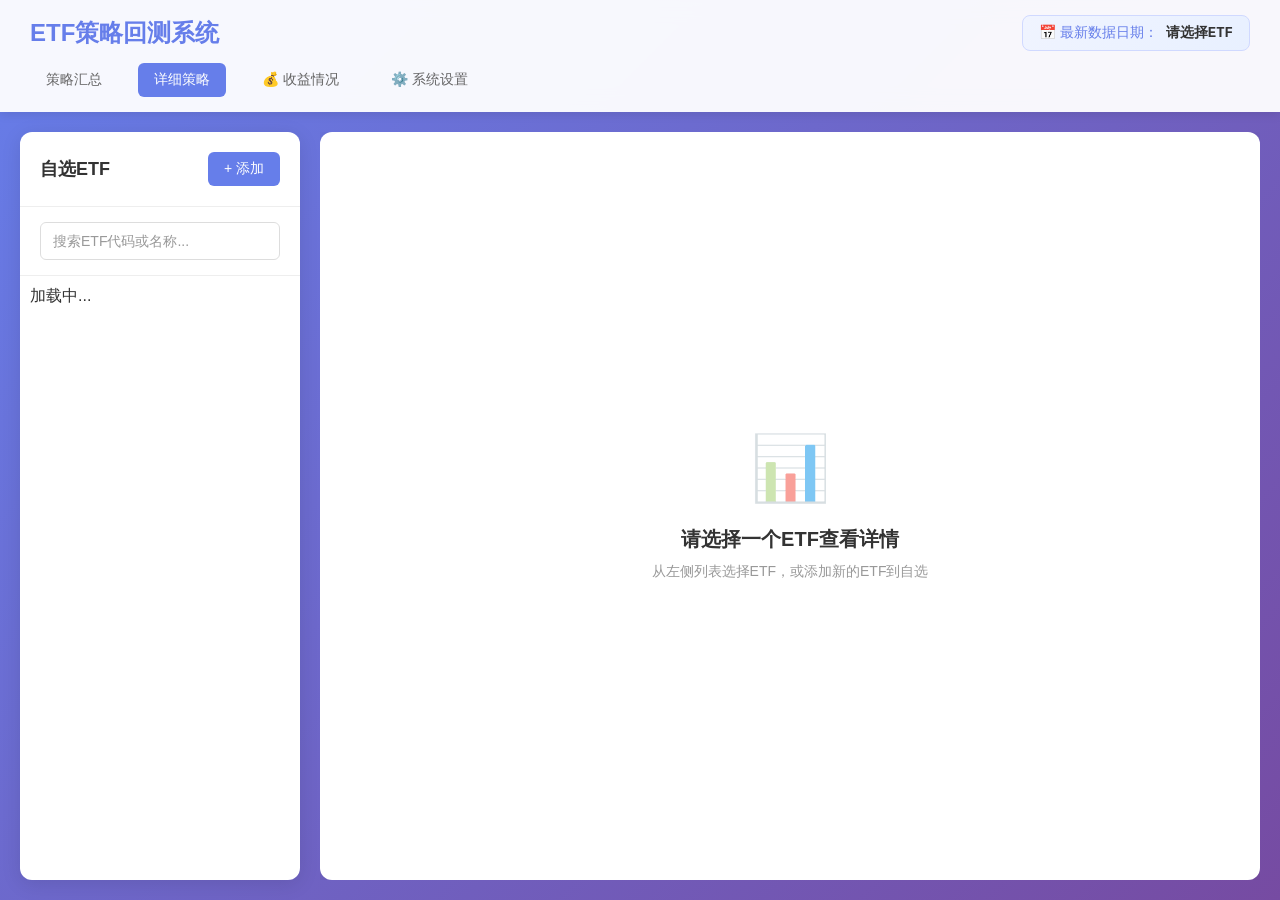
==== commit 9866f37f: "update" ====
--- a/templates/macd_watchlist.html
+++ b/templates/macd_watchlist.html
@@ -4,7 +4,7 @@
     <meta charset="UTF-8">
     <meta name="viewport" content="width=device-width, initial-scale=1.0">
     <title>ETF策略回测 - 自选管理</title>
-    <link rel="stylesheet" href="/static/css/macd_watchlist.css?v=53">
+    <link rel="stylesheet" href="/static/css/macd_watchlist.css?v=57">
     <script src="/static/js/echarts.min.js"></script>
 </head>
 <body>
@@ -20,6 +20,7 @@
             <nav class="nav-links">
                 <a href="/">策略汇总</a>
                 <span class="current-page">详细策略</span>
+                <a href="/profit">💰 收益情况</a>
                 <a href="/settings">⚙️ 系统设置</a>
             </nav>
         </header>
@@ -454,6 +455,6 @@
         </div>
     </div>
 
-    <script src="/static/js/macd_watchlist.js?v=59"></script>
+    <script src="/static/js/macd_watchlist.js?v=63"></script>
 </body>
 </html>
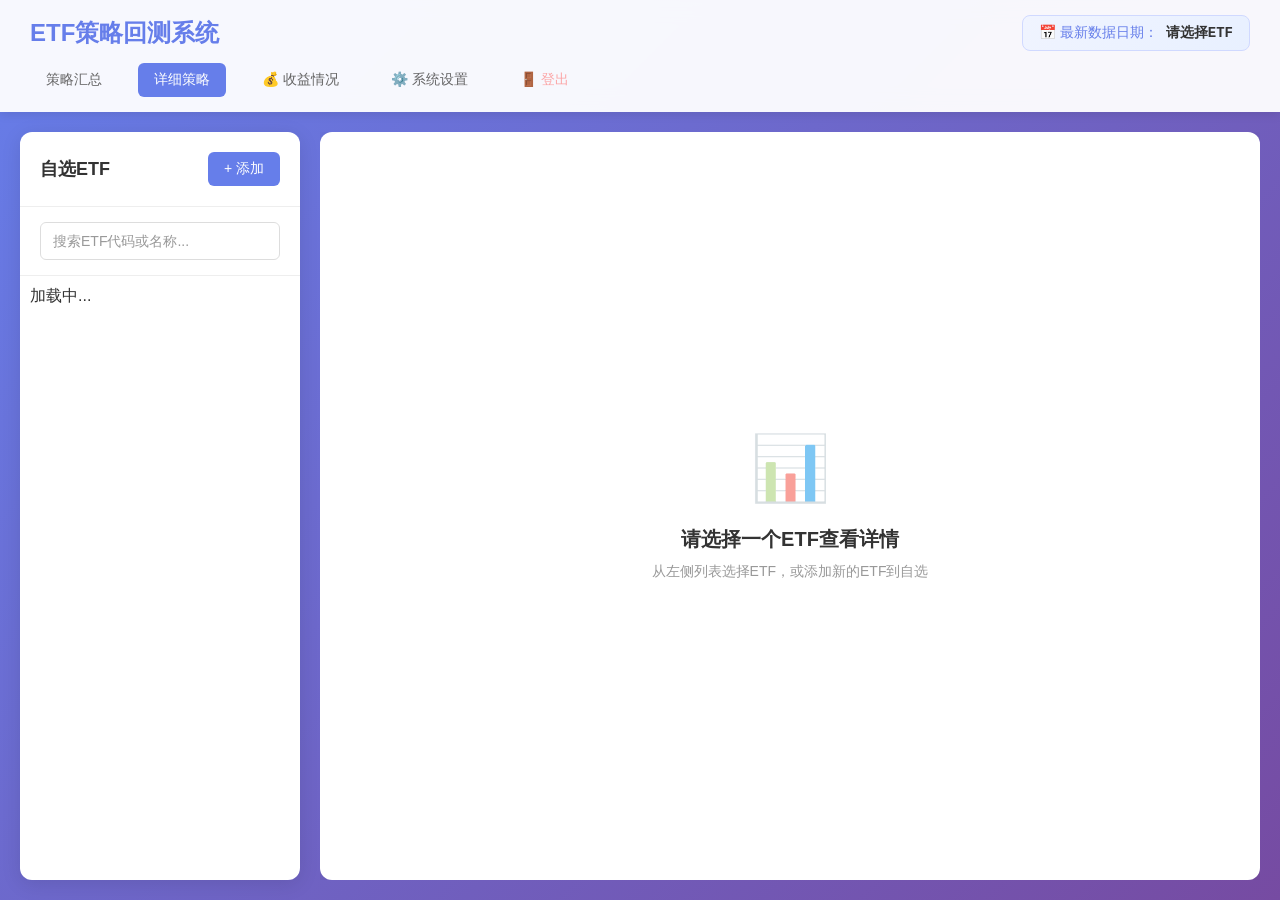
==== commit fceb12c0: "login" ====
--- a/templates/macd_watchlist.html
+++ b/templates/macd_watchlist.html
@@ -22,6 +22,7 @@
                 <span class="current-page">详细策略</span>
                 <a href="/profit">💰 收益情况</a>
                 <a href="/settings">⚙️ 系统设置</a>
+                <a href="/logout" class="logout-link" style="color: #ef4444;">🚪 登出</a>
             </nav>
         </header>
 
--- a/static/css/macd_watchlist.css
+++ b/static/css/macd_watchlist.css
@@ -93,6 +93,15 @@
 .nav-links .current-page {
     background: #667eea;
     color: white;
+}
+
+.nav-links .logout-link {
+    color: #fca5a5 !important;
+}
+
+.nav-links .logout-link:hover {
+    background: rgba(239, 68, 68, 0.2) !important;
+    color: #ef4444 !important;
 }
 
 /* 主容器 - 左右分栏 */
